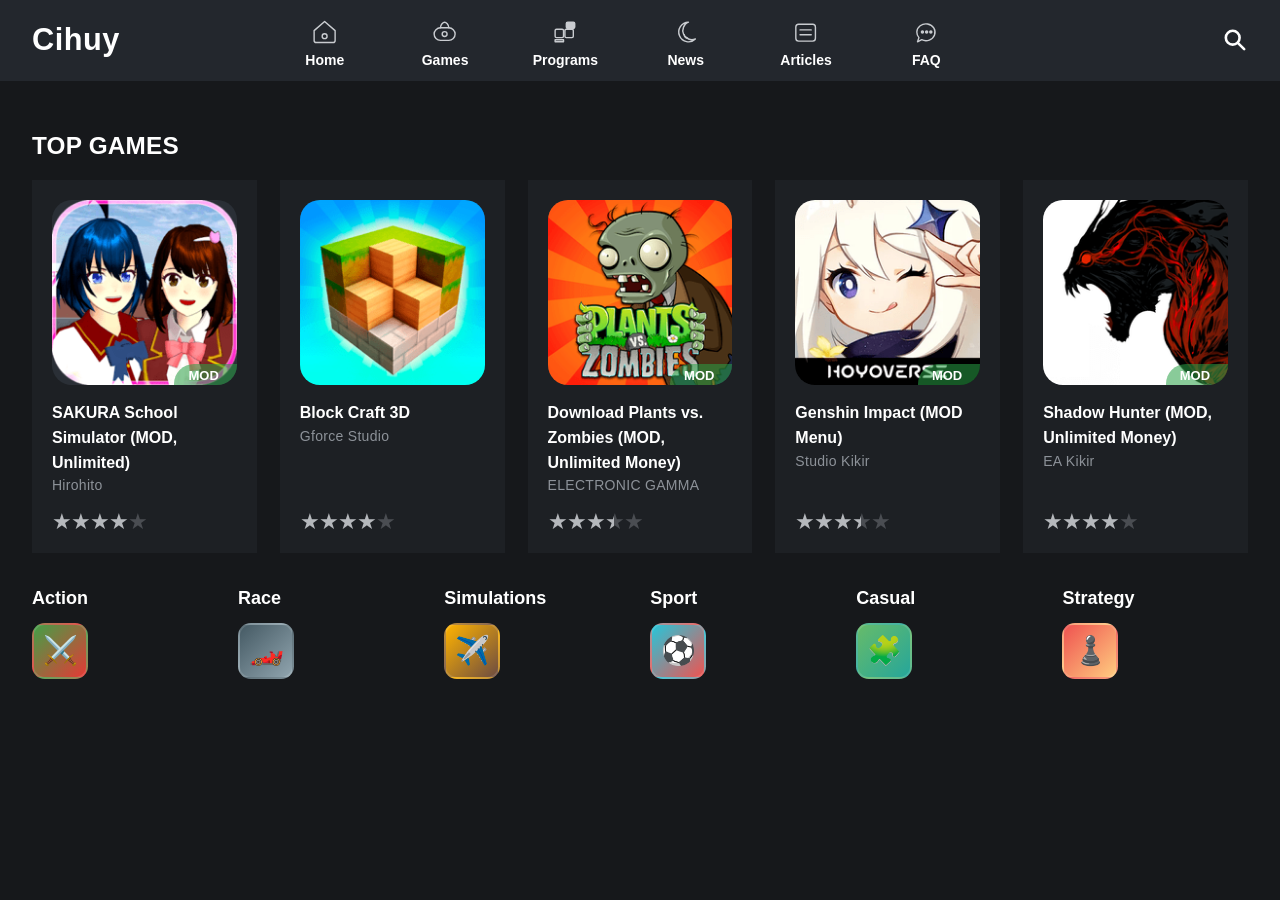
==== cihuy.html @ b0f4490c "Rename cihuy1.html to cihuy.html" ====
<!DOCTYPE html>
<html lang="id">
<head>
<meta charset="UTF-8">
<meta name="viewport" content="width=device-width, initial-scale=1">
<title>Cihuy</title>
</head>
<link rel="stylesheet" href="cihuy1.css">

<body>

<header>
  <input type="checkbox" id="menu" aria-hidden="true">

  <a class="logo" href="#" aria-label="Logo">
    <span class="logo-text">Cihuy</span>
  </a>

  <nav>
    <a class="active" href="#">
      <svg viewBox="0 0 40 40"><path d="M5 18 20 5l15 13v14a3 3 0 0 1-3 3H8a3 3 0 0 1-3-3Z"/><circle cx="20" cy="26" r="3.5"/></svg>
      Home
    </a>
    <a href="#">
      <svg viewBox="0 0 40 40"><rect x="5" y="14" width="30" height="18" rx="9"/><circle cx="20" cy="23" r="3.5"/><path d="M14 14c0-5 4-8 6-8s6 3 6 8"/></svg>
      Games
    </a>
    <a href="#">
      <svg viewBox="0 0 40 40"><rect x="5" y="16" width="12" height="12" rx="2"/><rect x="19" y="16" width="12" height="12" rx="2"/><rect x="21" y="6" width="12" height="9" rx="2" fill="#c9ccd0"/><path d="M5 31h12v3H5z"/></svg>
      Programs
    </a>
    <a href="#">
      <svg viewBox="0 0 40 40"><path d="M24 6a14 14 0 1 0 10 24A12 12 0 0 1 24 6Z"/><path d="M18 24a5 5 0 0 0 5 5"/></svg>
      News
    </a>
    <a href="#">
      <svg viewBox="0 0 40 40"><rect x="6" y="9" width="28" height="24" rx="4"/><path d="M12 17h16M12 24h16"/></svg>
      Articles
    </a>
    <a href="#">
      <svg viewBox="0 0 40 40"><path d="M6 20a13 12 0 1 1 7 11l-6 3 2-6A12 12 0 0 1 6 20Z"/><circle cx="14" cy="20" r="1.5" fill="#c9ccd0"/><circle cx="20" cy="20" r="1.5" fill="#c9ccd0"/><circle cx="26" cy="20" r="1.5" fill="#c9ccd0"/></svg>
      FAQ
    </a>
  </nav>

  <div class="tools">
    <svg viewBox="0 0 34 34" aria-label="Cari" fill="none" stroke="#fff" stroke-width="3.4" stroke-linecap="round"><circle cx="14" cy="14" r="9"/><path d="m21 21 8 8"/></svg>
  </div>

  <label class="burger" for="menu" aria-label="Menu"><span></span><span></span><span></span></label>
</header>

<main>
  <h1>Top Games</h1>

  <div class="carousel">
    <div class="track">
      <a class="card" href="#">
        <div class="thumb"><img src="image/1672319609_sakura.png" alt="Game Title One" loading="lazy"><span class="mod">MOD</span></div>
        <h3>SAKURA School Simulator (MOD, Unlimited)</h3>
        <p class="dev">Hirohito</p>
        <div class="stars"><i>★</i><i>★</i><i>★</i><i>★</i><i class="off">★</i></div>
      </a>
      <a class="card" href="#">
        <div class="thumb"><img src="image/1683369092_block-craft-3d.png"></div>
        <h3>Block Craft 3D</h3>
        <p class="dev">Gforce Studio</p>
        <div class="stars"><i>★</i><i>★</i><i>★</i><i>★</i><i class="off">★</i></div>
      </a>
      <a class="card" href="#">
        <div class="thumb"><img src="image/1665416184_plants-vs-zombies.png" alt="Game Title Three" loading="lazy"><span class="mod">MOD</span></div>
        <h3>Download Plants vs. Zombies (MOD, Unlimited Money)</h3>
        <p class="dev">ELECTRONIC GAMMA</p>
        <div class="stars"><i>★</i><i>★</i><i>★</i><i class="half">★</i><i class="off">★</i></div>
      </a>
      <a class="card" href="#">
        <div class="thumb"><img src="image/1645091559_genshin-impact.png" alt="Game Title Four" loading="lazy"><span class="mod">MOD</span></div>
        <h3>Genshin Impact (MOD Menu)</h3>
        <p class="dev">Studio Kikir</p>
        <div class="stars"><i>★</i><i>★</i><i>★</i><i class="half">★</i><i class="off">★</i></div>
      </a>
      <a class="card" href="#">
        <div class="thumb"><img src="image/1738529310_shadow-hunter.png" alt="Game Title Five" loading="lazy"><span class="mod">MOD</span></div>
        <h3>Shadow Hunter (MOD, Unlimited Money)</h3>
        <p class="dev">EA Kikir</p>
        <div class="stars"><i>★</i><i>★</i><i>★</i><i>★</i><i class="off">★</i></div>
      </a>
    </div>
  </div>

  <section class="genres">
    <a class="genre" href="#">
      <h2>Action</h2>
      <span class="ico i1" aria-hidden="true">⚔️</span>
    </a>
    <a class="genre" href="#">
      <h2>Race</h2>
      <span class="ico i4" aria-hidden="true">🏎️</span>
    </a>
    <a class="genre" href="#">
      <h2>Simulations</h2>
      <span class="ico i7" aria-hidden="true">✈️</span>
    </a>
    <a class="genre" href="#">
      <h2>Sport</h2>
      <span class="ico i10" aria-hidden="true">⚽</span>
    </a>
    <a class="genre" href="#">
      <h2>Casual</h2>
      <span class="ico i13" aria-hidden="true">🧩</span>
    </a>
    <a class="genre" href="#">
      <h2>Strategy</h2>
      <span class="ico i16" aria-hidden="true">♟️</span>
    </a>
  </section>
</main>

</body>
</html>
---- cihuy1.css ----
:root {
    --bg: #16181b;
    --header: #23272d;
    --card: #1d2024;
    --green: #43b04a;
    --green-dark: #1f3d25;
    --text: #ffffff;
    --muted: #8d9299;
    --star: #b5b8bc;
    --star-off: #4a4d52;
    --pad: clamp(16px, 2.5vw, 48px);   /* jarak kiri-kanan halaman */
  }
  * { box-sizing: border-box; margin: 0; padding: 0; }
  html { -webkit-text-size-adjust: 100%; }
  html, body { background: var(--bg); color: var(--text); }
  body {
    font-family: "Poppins", "Segoe UI", Roboto, Arial, sans-serif;
    min-height: 100vh;
    overflow-x: hidden;
  }
  a { color: inherit; text-decoration: none; }
  img, svg { max-width: 100%; }

  /* ---------- HEADER ---------- */
  header {
    height: clamp(72px, 6.3vw, 120px);
    background: var(--header);
    display: flex;
    align-items: center;
    padding: 0 var(--pad);
    position: relative;
    z-index: 20;
  }
  .logo { flex: none; display: flex; align-items: center; width: clamp(90px, 10vw, 200px); }
  .logo-text {
    font-size: clamp(26px, 2.4vw, 46px);
    font-weight: 800;
    letter-spacing: .5px;
    color: #fff;
    line-height: 1;
  }

  #menu { position: absolute; opacity: 0; pointer-events: none; }
  .burger {
    display: none;
    flex: none;
    width: 44px; height: 44px;
    margin-left: 12px;
    border-radius: 12px;
    background: #2e333a;
    flex-direction: column;
    align-items: center;
    justify-content: center;
    gap: 5px;
    cursor: pointer;
  }
  .burger span { display: block; width: 22px; height: 3px; border-radius: 2px; background: #fff; transition: .2s; }
  #menu:checked ~ .burger span:nth-child(1) { transform: translateY(8px) rotate(45deg); }
  #menu:checked ~ .burger span:nth-child(2) { opacity: 0; }
  #menu:checked ~ .burger span:nth-child(3) { transform: translateY(-8px) rotate(-45deg); }

  nav {
    position: absolute;
    left: 50%;
    top: 0;
    height: 100%;
    transform: translateX(-52%);
    display: flex;
    align-items: center;
  }
  nav a {
    width: clamp(90px, 9.4vw, 181px);
    display: flex;
    flex-direction: column;
    align-items: center;
    gap: 6px;
    font-weight: 700;
    font-size: clamp(14px, 1.05vw, 20px);
    color: #fff;
    padding-top: 6px;
    transition: color .2s;
  }
  nav a svg { width: clamp(28px, 2.1vw, 40px); height: clamp(28px, 2.1vw, 40px); stroke: #c9ccd0; fill: none; stroke-width: 2; stroke-linecap: round; stroke-linejoin: round; transition: stroke .2s; }
  nav a:hover { color: var(--green); }
  nav a:hover svg { stroke: var(--green); }

  .tools { margin-left: auto; display: flex; align-items: center; gap: clamp(14px, 1.9vw, 36px); }
  .tools > svg { width: clamp(26px, 1.8vw, 34px); height: clamp(26px, 1.8vw, 34px); flex: none; }
  .lang {
    display: flex; align-items: center; gap: 12px;
    background: #2e333a;
    border-radius: 30px;
    padding: 8px 18px 8px 10px;
    font-weight: 700; font-size: clamp(15px, 1.05vw, 20px);
  }
  .flag {
    width: 28px; height: 28px; border-radius: 50%; flex: none;
    background: linear-gradient(#fff 0 33.3%, #1f4fd8 33.3% 66.6%, #e12b2b 66.6% 100%);
  }

  /* ---------- MAIN ---------- */
  main { padding: 0 var(--pad) 60px; }
  h1 {
    font-size: clamp(24px, 1.9vw, 36px);
    font-weight: 800;
    text-transform: uppercase;
    padding: clamp(32px, 4vw, 76px) 0 clamp(18px, 1.6vw, 30px);
    letter-spacing: .2px;
  }

  /* carousel (CSS saja, scroll bar disembunyikan) */
  .carousel { position: relative; }
  .track {
    display: grid;
    grid-template-columns: repeat(5, minmax(0, 1fr));
    gap: clamp(14px, 1.8vw, 35px);
  }
  .card {
    background: var(--card);
    padding: clamp(14px, 1.56vw, 30px);
    scroll-snap-align: start;
    display: flex;
    flex-direction: column;
    transition: background .2s;
  }
  .card:hover { background: #23272c; }
  .thumb {
    width: 100%;
    aspect-ratio: 1 / 1;
    border-radius: clamp(18px, 1.56vw, 30px);
    position: relative;
    overflow: hidden;
    flex: none;
    background: #2a2f36;
  }
  .thumb img {
    display: block;
    width: 100%;
    height: 100%;
    object-fit: cover;
  }
  .mod {
    position: absolute; right: 0; bottom: 0;
    background: rgba(40,160,70,.55);
    color: #fff;
    font-weight: 800;
    font-size: clamp(13px, 1vw, 19px);
    padding: 4px 18px 2px 14px;
    border-top-left-radius: 20px;
  }
  .card h3 {
    font-size: clamp(16px, 1.15vw, 22px);
    line-height: 1.55;
    font-weight: 700;
    margin-top: clamp(14px, 1.25vw, 24px);
  }
  .card .dev {
    color: var(--muted);
    font-size: clamp(14px, 1vw, 19px);
    margin-top: 2px;
    letter-spacing: .3px;
  }
  .stars {
    margin-top: auto;
    padding-top: 18px;
    font-size: clamp(22px, 1.6vw, 31px);
    letter-spacing: -1px;
    line-height: 1;
    display: flex;
  }
  .stars i { font-style: normal; color: var(--star); }
  .stars i.off { color: var(--star-off); }
  .stars i.half {
    background: linear-gradient(90deg, var(--star) 50%, var(--star-off) 50%);
    -webkit-background-clip: text; background-clip: text;
    color: transparent;
  }

  /* ---------- GENRES ---------- */
  .genres {
    display: grid;
    grid-template-columns: repeat(6, minmax(0, 1fr));
    gap: clamp(24px, 2.4vw, 44px) clamp(12px, 1.6vw, 28px);
    margin-top: clamp(30px, 2.7vw, 52px);
  }
  .genre h2 {
    font-size: clamp(18px, 1.25vw, 24px);
    font-weight: 800;
    margin-bottom: clamp(12px, 1.1vw, 20px);
    white-space: nowrap;
    overflow: hidden;
    text-overflow: ellipsis;
  }
  .ico {
    display: flex;
    align-items: center;
    justify-content: center;
    font-size: clamp(28px, 2.1vw, 42px);
    line-height: 1;
    width: clamp(56px, 4.2vw, 80px);
    aspect-ratio: 1 / 1;
    border-radius: clamp(12px, 1vw, 18px);
    border: 2px solid rgba(255,255,255,.12);
    transition: transform .2s;
  }
  .genre:hover .ico { transform: translateY(-3px); }

  /* placeholder thumbnails */
  .i1 { background: linear-gradient(135deg,#43a047,#e53935); }
  .i2 { background: linear-gradient(135deg,#9ccc65,#33691e); }
  .i3 { background: linear-gradient(135deg,#8d6e63,#d7ccc8); }
  .i4 { background: linear-gradient(135deg,#455a64,#90a4ae); }
  .i5 { background: linear-gradient(135deg,#1e88e5,#bbdefb); }
  .i6 { background: linear-gradient(135deg,#546e7a,#cfd8dc); }
  .i7 { background: linear-gradient(135deg,#ffb300,#6d4c41); }
  .i8 { background: linear-gradient(135deg,#00e5ff,#00bfa5); }
  .i9 { background: linear-gradient(135deg,#90caf9,#fff); }
  .i10 { background: linear-gradient(135deg,#26c6da,#ef5350); }
  .i11 { background: linear-gradient(135deg,#fdd835,#1565c0); }
  .i12 { background: linear-gradient(135deg,#fafafa,#1a237e 60%,#c62828); }
  .i13 { background: linear-gradient(135deg,#66bb6a,#26a69a); }
  .i14 { background: linear-gradient(135deg,#f48fb1,#7e57c2); }
  .i15 { background: linear-gradient(135deg,#aed581,#fdd835); }
  .i16 { background: linear-gradient(135deg,#ef5350,#ffcc80); }
  .i17 { background: linear-gradient(135deg,#ef5350,#1e88e5); }
  .i18 { background: linear-gradient(135deg,#eceff1,#78909c); }

  /* ---------- RESPONSIVE ---------- */

  /* Tombol bahasa jadi bendera saja */
  @media (max-width: 1200px) {
    .lang { padding: 8px; }
    .lang-text { display: none; }
  }

  /* Tablet: menu jadi hamburger (tanpa JS, pakai checkbox) */
  @media (max-width: 960px) {
    .burger { display: flex; }
    nav {
      display: none;
      position: absolute;
      left: 0; right: 0; top: 100%;
      height: auto;
      transform: none;
      background: var(--header);
      border-top: 1px solid #343a42;
      padding: 14px var(--pad) 20px;
      grid-template-columns: repeat(3, 1fr);
      gap: 10px;
      box-shadow: 0 16px 24px rgba(0,0,0,.45);
    }
    #menu:checked ~ nav { display: grid; }
    nav a {
      width: auto;
      padding: 16px 0 12px;
      border-radius: 14px;
      background: #2a2f36;
      font-size: 16px;
    }
    nav a svg { width: 32px; height: 32px; }
    .genres { grid-template-columns: repeat(3, minmax(0, 1fr)); }
  }

  /* Layar sempit: kartu jadi satu baris yang bisa digeser (tanpa panah) */
  @media (max-width: 900px) {
    .track {
      display: flex;
      overflow-x: auto;
      scroll-snap-type: x mandatory;
      scrollbar-width: none;
      overscroll-behavior-x: contain;
      -webkit-overflow-scrolling: touch;
    }
    .track::-webkit-scrollbar { display: none; }
    .card { flex: 0 0 clamp(200px, 30vw, 260px); }
  }

  /* Ponsel */
  @media (max-width: 600px) {
    header { height: 68px; }
    .tools { gap: 12px; }
    .tools > svg { width: 26px; height: 26px; }
    .flag { width: 26px; height: 26px; }
    .burger { width: 40px; height: 40px; margin-left: 8px; }
    nav { grid-template-columns: repeat(2, 1fr); }
    main { padding-bottom: 40px; }
    .card { flex-basis: min(64vw, 240px); }
    .card h3 { font-size: 16px; }
    .stars { font-size: 24px; }
    .genres { gap: 28px 12px; }
    .genre h2 { font-size: 19px; }
  }

  /* Ponsel kecil */
  @media (max-width: 400px) {
    .genres { grid-template-columns: repeat(2, minmax(0, 1fr)); }
    nav { grid-template-columns: repeat(2, 1fr); }
  }
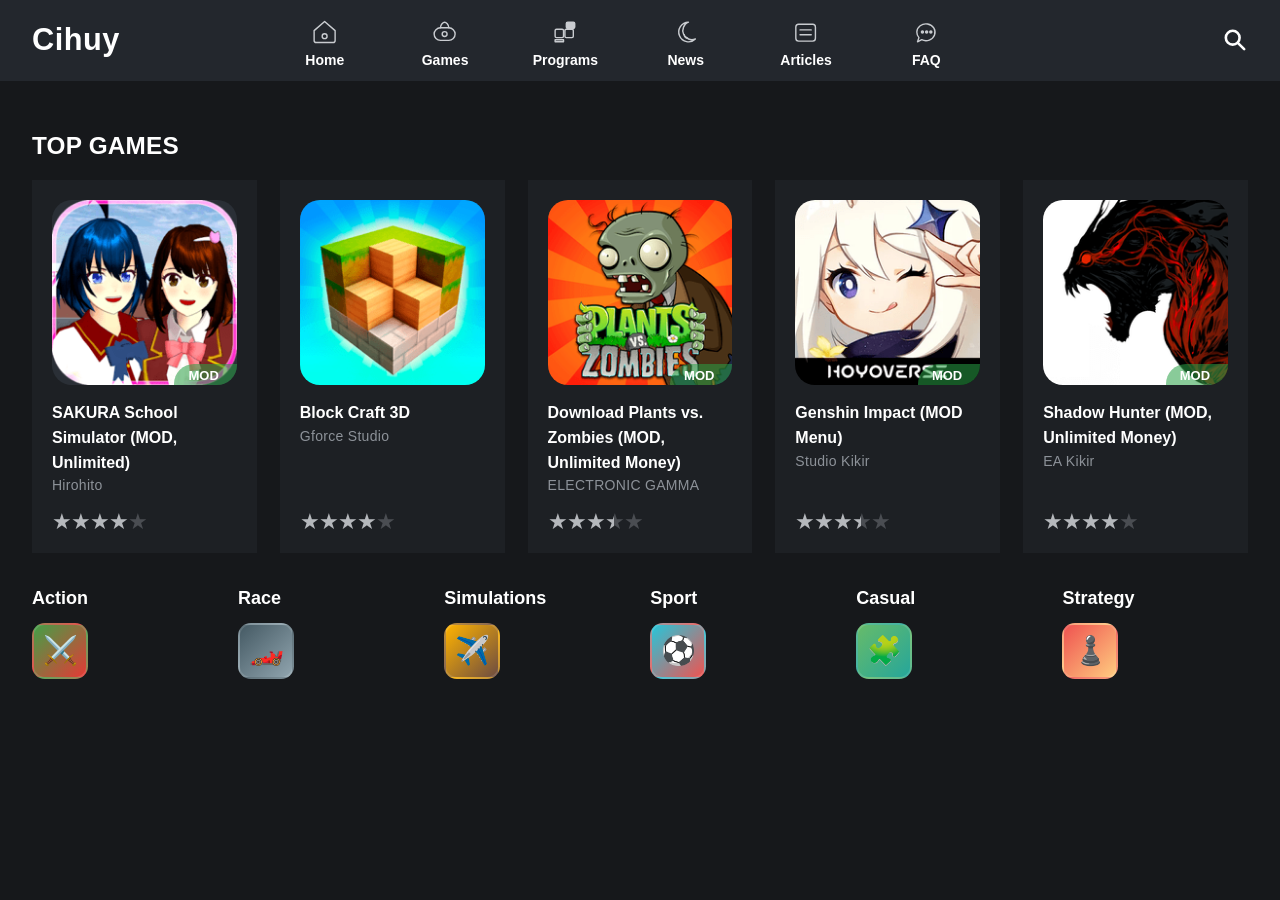
==== commit 6ba2fd33: "Update stylesheet link to cihuy.css" ====
--- a/cihuy.html
+++ b/cihuy.html
@@ -5,7 +5,7 @@
 <meta name="viewport" content="width=device-width, initial-scale=1">
 <title>Cihuy</title>
 </head>
-<link rel="stylesheet" href="cihuy1.css">
+<link rel="stylesheet" href="cihuy.css">
 
 <body>
 
--- a/cihuy.css
+++ b/cihuy.css
@@ -0,0 +1,298 @@
+  :root {
+    --bg: #16181b;
+    --header: #23272d;
+    --card: #1d2024;
+    --green: #43b04a;
+    --green-dark: #1f3d25;
+    --text: #ffffff;
+    --muted: #8d9299;
+    --star: #b5b8bc;
+    --star-off: #4a4d52;
+    --pad: clamp(16px, 2.5vw, 48px);   /* jarak kiri-kanan halaman */
+  }
+  * { box-sizing: border-box; margin: 0; padding: 0; }
+  html { -webkit-text-size-adjust: 100%; }
+  html, body { background: var(--bg); color: var(--text); }
+  body {
+    font-family: "Poppins", "Segoe UI", Roboto, Arial, sans-serif;
+    min-height: 100vh;
+    overflow-x: hidden;
+  }
+  a { color: inherit; text-decoration: none; }
+  img, svg { max-width: 100%; }
+
+  /* ---------- HEADER ---------- */
+  header {
+    height: clamp(72px, 6.3vw, 120px);
+    background: var(--header);
+    display: flex;
+    align-items: center;
+    padding: 0 var(--pad);
+    position: relative;
+    z-index: 20;
+  }
+  .logo { flex: none; display: flex; align-items: center; width: clamp(90px, 10vw, 200px); }
+  .logo-text {
+    font-size: clamp(26px, 2.4vw, 46px);
+    font-weight: 800;
+    letter-spacing: .5px;
+    color: #fff;
+    line-height: 1;
+  }
+
+  #menu { position: absolute; opacity: 0; pointer-events: none; }
+  .burger {
+    display: none;
+    flex: none;
+    width: 44px; height: 44px;
+    margin-left: 12px;
+    border-radius: 12px;
+    background: #2e333a;
+    flex-direction: column;
+    align-items: center;
+    justify-content: center;
+    gap: 5px;
+    cursor: pointer;
+  }
+  .burger span { display: block; width: 22px; height: 3px; border-radius: 2px; background: #fff; transition: .2s; }
+  #menu:checked ~ .burger span:nth-child(1) { transform: translateY(8px) rotate(45deg); }
+  #menu:checked ~ .burger span:nth-child(2) { opacity: 0; }
+  #menu:checked ~ .burger span:nth-child(3) { transform: translateY(-8px) rotate(-45deg); }
+
+  nav {
+    position: absolute;
+    left: 50%;
+    top: 0;
+    height: 100%;
+    transform: translateX(-52%);
+    display: flex;
+    align-items: center;
+  }
+  nav a {
+    width: clamp(90px, 9.4vw, 181px);
+    display: flex;
+    flex-direction: column;
+    align-items: center;
+    gap: 6px;
+    font-weight: 700;
+    font-size: clamp(14px, 1.05vw, 20px);
+    color: #fff;
+    padding-top: 6px;
+    transition: color .2s;
+  }
+  nav a svg { width: clamp(28px, 2.1vw, 40px); height: clamp(28px, 2.1vw, 40px); stroke: #c9ccd0; fill: none; stroke-width: 2; stroke-linecap: round; stroke-linejoin: round; transition: stroke .2s; }
+  nav a:hover { color: var(--green); }
+  nav a:hover svg { stroke: var(--green); }
+
+  .tools { margin-left: auto; display: flex; align-items: center; gap: clamp(14px, 1.9vw, 36px); }
+  .tools > svg { width: clamp(26px, 1.8vw, 34px); height: clamp(26px, 1.8vw, 34px); flex: none; }
+  .lang {
+    display: flex; align-items: center; gap: 12px;
+    background: #2e333a;
+    border-radius: 30px;
+    padding: 8px 18px 8px 10px;
+    font-weight: 700; font-size: clamp(15px, 1.05vw, 20px);
+  }
+  .flag {
+    width: 28px; height: 28px; border-radius: 50%; flex: none;
+    background: linear-gradient(#fff 0 33.3%, #1f4fd8 33.3% 66.6%, #e12b2b 66.6% 100%);
+  }
+
+  /* ---------- MAIN ---------- */
+  main { padding: 0 var(--pad) 60px; }
+  h1 {
+    font-size: clamp(24px, 1.9vw, 36px);
+    font-weight: 800;
+    text-transform: uppercase;
+    padding: clamp(32px, 4vw, 76px) 0 clamp(18px, 1.6vw, 30px);
+    letter-spacing: .2px;
+  }
+
+  /* carousel (CSS saja, scroll bar disembunyikan) */
+  .carousel { position: relative; }
+  .track {
+    display: grid;
+    grid-template-columns: repeat(5, minmax(0, 1fr));
+    gap: clamp(14px, 1.8vw, 35px);
+  }
+  .card {
+    background: var(--card);
+    padding: clamp(14px, 1.56vw, 30px);
+    scroll-snap-align: start;
+    display: flex;
+    flex-direction: column;
+    transition: background .2s;
+  }
+  .card:hover { background: #23272c; }
+  .thumb {
+    width: 100%;
+    aspect-ratio: 1 / 1;
+    border-radius: clamp(18px, 1.56vw, 30px);
+    position: relative;
+    overflow: hidden;
+    flex: none;
+    background: #2a2f36;
+  }
+  .thumb img {
+    display: block;
+    width: 100%;
+    height: 100%;
+    object-fit: cover;
+  }
+  .mod {
+    position: absolute; right: 0; bottom: 0;
+    background: rgba(40,160,70,.55);
+    color: #fff;
+    font-weight: 800;
+    font-size: clamp(13px, 1vw, 19px);
+    padding: 4px 18px 2px 14px;
+    border-top-left-radius: 20px;
+  }
+  .card h3 {
+    font-size: clamp(16px, 1.15vw, 22px);
+    line-height: 1.55;
+    font-weight: 700;
+    margin-top: clamp(14px, 1.25vw, 24px);
+  }
+  .card .dev {
+    color: var(--muted);
+    font-size: clamp(14px, 1vw, 19px);
+    margin-top: 2px;
+    letter-spacing: .3px;
+  }
+  .stars {
+    margin-top: auto;
+    padding-top: 18px;
+    font-size: clamp(22px, 1.6vw, 31px);
+    letter-spacing: -1px;
+    line-height: 1;
+    display: flex;
+  }
+  .stars i { font-style: normal; color: var(--star); }
+  .stars i.off { color: var(--star-off); }
+  .stars i.half {
+    background: linear-gradient(90deg, var(--star) 50%, var(--star-off) 50%);
+    -webkit-background-clip: text; background-clip: text;
+    color: transparent;
+  }
+
+  /* ---------- GENRES ---------- */
+  .genres {
+    display: grid;
+    grid-template-columns: repeat(6, minmax(0, 1fr));
+    gap: clamp(24px, 2.4vw, 44px) clamp(12px, 1.6vw, 28px);
+    margin-top: clamp(30px, 2.7vw, 52px);
+  }
+  .genre h2 {
+    font-size: clamp(18px, 1.25vw, 24px);
+    font-weight: 800;
+    margin-bottom: clamp(12px, 1.1vw, 20px);
+    white-space: nowrap;
+    overflow: hidden;
+    text-overflow: ellipsis;
+  }
+  .ico {
+    display: flex;
+    align-items: center;
+    justify-content: center;
+    font-size: clamp(28px, 2.1vw, 42px);
+    line-height: 1;
+    width: clamp(56px, 4.2vw, 80px);
+    aspect-ratio: 1 / 1;
+    border-radius: clamp(12px, 1vw, 18px);
+    border: 2px solid rgba(255,255,255,.12);
+    transition: transform .2s;
+  }
+  .genre:hover .ico { transform: translateY(-3px); }
+
+  /* placeholder thumbnails */
+  .i1 { background: linear-gradient(135deg,#43a047,#e53935); }
+  .i2 { background: linear-gradient(135deg,#9ccc65,#33691e); }
+  .i3 { background: linear-gradient(135deg,#8d6e63,#d7ccc8); }
+  .i4 { background: linear-gradient(135deg,#455a64,#90a4ae); }
+  .i5 { background: linear-gradient(135deg,#1e88e5,#bbdefb); }
+  .i6 { background: linear-gradient(135deg,#546e7a,#cfd8dc); }
+  .i7 { background: linear-gradient(135deg,#ffb300,#6d4c41); }
+  .i8 { background: linear-gradient(135deg,#00e5ff,#00bfa5); }
+  .i9 { background: linear-gradient(135deg,#90caf9,#fff); }
+  .i10 { background: linear-gradient(135deg,#26c6da,#ef5350); }
+  .i11 { background: linear-gradient(135deg,#fdd835,#1565c0); }
+  .i12 { background: linear-gradient(135deg,#fafafa,#1a237e 60%,#c62828); }
+  .i13 { background: linear-gradient(135deg,#66bb6a,#26a69a); }
+  .i14 { background: linear-gradient(135deg,#f48fb1,#7e57c2); }
+  .i15 { background: linear-gradient(135deg,#aed581,#fdd835); }
+  .i16 { background: linear-gradient(135deg,#ef5350,#ffcc80); }
+  .i17 { background: linear-gradient(135deg,#ef5350,#1e88e5); }
+  .i18 { background: linear-gradient(135deg,#eceff1,#78909c); }
+
+  /* ---------- RESPONSIVE ---------- */
+
+  /* Tombol bahasa jadi bendera saja */
+  @media (max-width: 1200px) {
+    .lang { padding: 8px; }
+    .lang-text { display: none; }
+  }
+
+  /* Tablet: menu jadi hamburger (tanpa JS, pakai checkbox) */
+  @media (max-width: 960px) {
+    .burger { display: flex; }
+    nav {
+      display: none;
+      position: absolute;
+      left: 0; right: 0; top: 100%;
+      height: auto;
+      transform: none;
+      background: var(--header);
+      border-top: 1px solid #343a42;
+      padding: 14px var(--pad) 20px;
+      grid-template-columns: repeat(3, 1fr);
+      gap: 10px;
+      box-shadow: 0 16px 24px rgba(0,0,0,.45);
+    }
+    #menu:checked ~ nav { display: grid; }
+    nav a {
+      width: auto;
+      padding: 16px 0 12px;
+      border-radius: 14px;
+      background: #2a2f36;
+      font-size: 16px;
+    }
+    nav a svg { width: 32px; height: 32px; }
+    .genres { grid-template-columns: repeat(3, minmax(0, 1fr)); }
+  }
+
+  /* Layar sempit: kartu jadi satu baris yang bisa digeser (tanpa panah) */
+  @media (max-width: 900px) {
+    .track {
+      display: flex;
+      overflow-x: auto;
+      scroll-snap-type: x mandatory;
+      scrollbar-width: none;
+      overscroll-behavior-x: contain;
+      -webkit-overflow-scrolling: touch;
+    }
+    .track::-webkit-scrollbar { display: none; }
+    .card { flex: 0 0 clamp(200px, 30vw, 260px); }
+  }
+
+  /* Ponsel */
+  @media (max-width: 600px) {
+    header { height: 68px; }
+    .tools { gap: 12px; }
+    .tools > svg { width: 26px; height: 26px; }
+    .flag { width: 26px; height: 26px; }
+    .burger { width: 40px; height: 40px; margin-left: 8px; }
+    nav { grid-template-columns: repeat(2, 1fr); }
+    main { padding-bottom: 40px; }
+    .card { flex-basis: min(64vw, 240px); }
+    .card h3 { font-size: 16px; }
+    .stars { font-size: 24px; }
+    .genres { gap: 28px 12px; }
+    .genre h2 { font-size: 19px; }
+  }
+
+  /* Ponsel kecil */
+  @media (max-width: 400px) {
+    .genres { grid-template-columns: repeat(2, minmax(0, 1fr)); }
+    nav { grid-template-columns: repeat(2, 1fr); }
+  }
